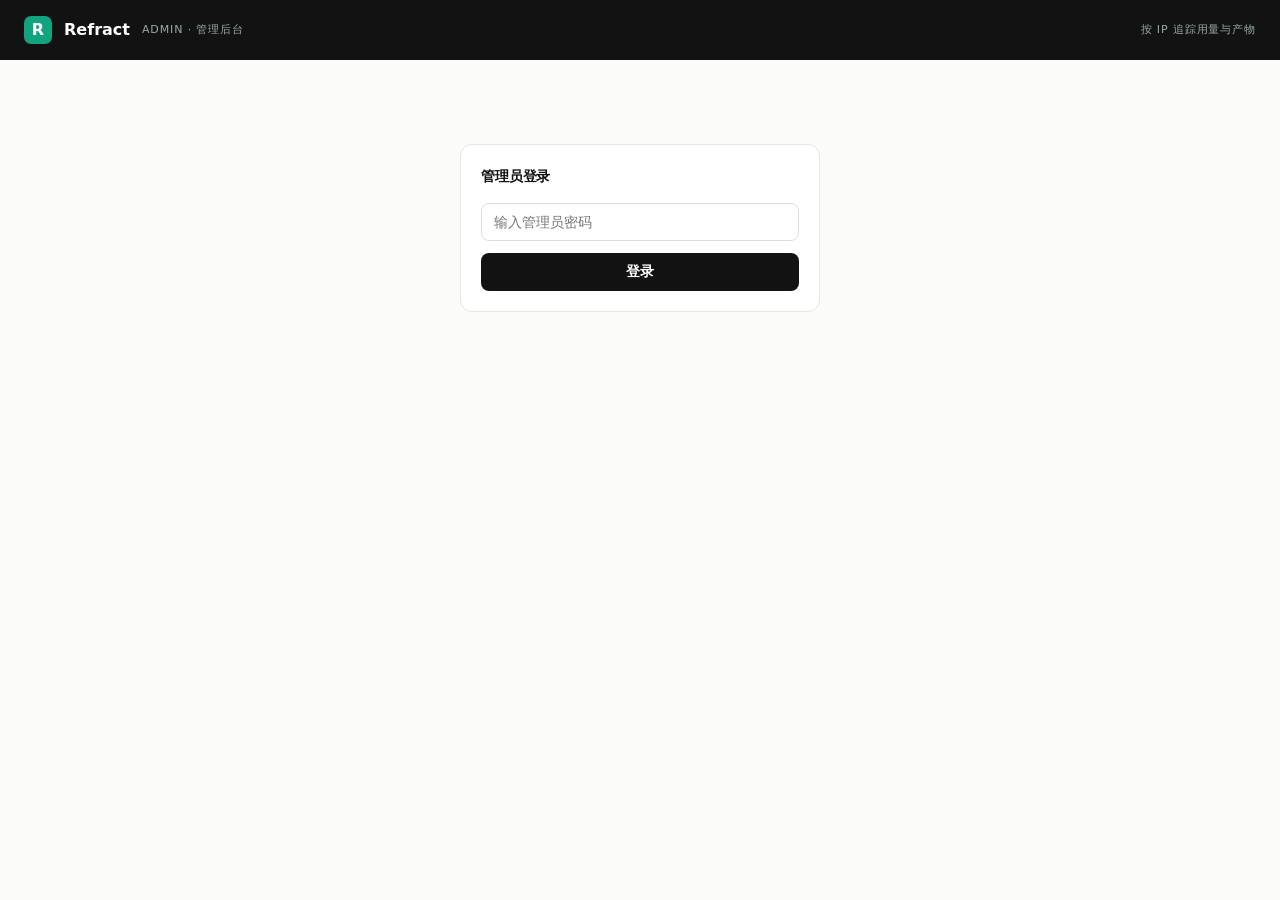
==== web/admin.html @ a9885f79 "feat: 视频管线 v2 换成 video-shotcraft Remotion 方案 + 多项功能沉淀 视频管线 v2（交接见 HANDOFF.md）： - 用 video-shotcraft（R" ====
<!DOCTYPE html>
<html lang="zh-CN">
<head>
<meta charset="utf-8"/>
<meta name="viewport" content="width=device-width,initial-scale=1"/>
<title>Refract · 管理后台</title>
<style>
  *{box-sizing:border-box}
  body{margin:0;background:#fbfbf9;color:#111211;font-family:"PingFang SC","Hiragino Sans GB","Microsoft YaHei",system-ui,sans-serif;line-height:1.6}
  header{background:#111211;color:#fff;padding:16px 24px;display:flex;align-items:center;gap:12px}
  header .logo{width:28px;height:28px;border-radius:7px;background:#12a37f;display:grid;place-items:center;font-weight:700}
  header h1{font-size:16px;margin:0;font-weight:600}
  header .sub{font-size:11px;color:#9aa;letter-spacing:.08em}
  main{max-width:1000px;margin:0 auto;padding:24px}
  .card{background:#fff;border:1px solid #e6e6e2;border-radius:12px;padding:20px;margin-bottom:20px}
  .card h2{font-size:14px;margin:0 0 16px;letter-spacing:-.01em}
  .login-box{max-width:360px;margin:60px auto}
  .login-box input{width:100%;padding:10px 12px;border:1px solid #ddd;border-radius:8px;font-size:14px;margin-bottom:12px}
  .login-box button{width:100%;padding:10px;border:0;border-radius:8px;background:#111211;color:#fff;font-size:14px;font-weight:600;cursor:pointer}
  .login-box button:hover{background:#12a37f}
  table{width:100%;border-collapse:collapse;font-size:13px}
  th{text-align:left;background:#f2f4f2;padding:9px 12px;font-weight:700;border-bottom:2px solid #12a37f}
  td{padding:9px 12px;border-bottom:1px solid #eeeee9;vertical-align:top}
  tr:hover td{background:#fafbfa}
  .mono{font-family:ui-monospace,Consolas,monospace;font-size:12px}
  .tag{display:inline-block;padding:2px 8px;border-radius:5px;font-size:11px;background:#f2f4f2;color:#555}
  .tag.unlimit{background:#e6f5ef;color:#0d7a5f}
  .tag.limit{background:#fdf3e7;color:#c98a1e}
  .btn{padding:5px 12px;border:1px solid #ddd;border-radius:6px;background:#fff;cursor:pointer;font-size:12px;margin-right:6px}
  .btn:hover{border-color:#12a37f;color:#12a37f}
  .err{color:#c0392b}
  .muted{color:#999;font-size:12px}
  .empty{padding:30px;text-align:center;color:#999}
  .toolbar{display:flex;align-items:center;gap:12px;margin-bottom:16px}
  .toolbar .spacer{margin-left:auto}
  .modal{position:fixed;inset:0;background:rgba(0,0,0,.4);display:flex;align-items:center;justify-content:center;z-index:100}
  .modal-card{background:#fff;border-radius:14px;width:min(720px,92vw);max-height:82vh;display:flex;flex-direction:column;overflow:hidden}
  .modal-h{display:flex;align-items:center;justify-content:space-between;padding:16px 20px;border-bottom:1px solid #e6e6e2}
  .modal-h h2{font-size:15px;margin:0}
  .modal-body{padding:20px;overflow-y:auto}
  .qa{border:1px solid #e6e6e2;border-radius:10px;margin-bottom:14px;overflow:hidden}
  .qa-q,.qa-a{display:flex;gap:12px;padding:12px 16px}
  .qa-q{background:#f6f8f7}
  .qa-q b,.qa-a b{flex:none;width:20px;height:20px;border-radius:5px;display:grid;place-items:center;font-size:11px;color:#fff}
  .qa-q b{background:#555}
  .qa-a b{background:#12a37f}
  .qa p{margin:0;font-size:13px;line-height:1.7;white-space:pre-wrap;word-break:break-word}
</style>
</head>
<body>
<header>
  <div class="logo">R</div>
  <h1>Refract</h1><span class="sub">ADMIN · 管理后台</span>
  <div style="margin-left:auto" class="sub">按 IP 追踪用量与产物</div>
</header>

<main>
  <!-- 登录 -->
  <div class="card login-box" id="loginBox">
    <h2>管理员登录</h2>
    <input id="adminPwd" type="password" placeholder="输入管理员密码" autocomplete="off"/>
    <button id="loginBtn">登录</button>
    <p class="err" id="loginErr" style="display:none"></p>
  </div>

  <!-- 主面板 -->
  <div id="panel" style="display:none">
    <div class="card">
      <div class="toolbar">
        <h2 style="margin:0">用户与配额</h2>
        <span class="muted">默认：对话 10 · 视频 1 · 文章 3（永久配额，用完成止）</span>
        <span class="spacer"></span>
        <button class="btn" id="refreshBtn">刷新</button>
      </div>
      <div id="usersBox"></div>
    </div>

    <div class="card">
      <h2>访问流水（最近 100 条）</h2>
      <div id="logBox"></div>
    </div>
  </div>
</main>

<!-- 对话查看弹窗 -->
<div class="modal" id="chatModal" style="display:none">
  <div class="modal-card">
    <div class="modal-h">
      <h2 id="chatTitle">对话记录</h2>
      <button class="btn" onclick="closeChat()">关闭</button>
    </div>
    <div class="modal-body" id="chatBox"></div>
  </div>
</div>

<script>
const KEY = () => localStorage.getItem('refract_admin_key') || '';
function authHeaders(){ return { 'x-admin-key': KEY() }; }

function showLogin(){ document.getElementById('loginBox').style.display='block'; document.getElementById('panel').style.display='none'; }
function showPanel(){ document.getElementById('loginBox').style.display='none'; document.getElementById('panel').style.display='block'; }

document.getElementById('loginBtn').onclick = async () => {
  const pwd = document.getElementById('adminPwd').value.trim();
  if (!pwd) return;
  localStorage.setItem('refract_admin_key', pwd);
  const err = document.getElementById('loginErr');
  err.style.display = 'none';
  try {
    await loadUsers();
    showPanel();
  } catch (e) {
    localStorage.removeItem('refract_admin_key');
    err.textContent = '登录失败：' + e.message;
    err.style.display = 'block';
  }
};
document.getElementById('adminPwd').addEventListener('keydown', e => { if (e.key === 'Enter') document.getElementById('loginBtn').click(); });

async function loadUsers() {
  const r = await fetch('/api/admin/users', { headers: authHeaders() });
  if (!r.ok) throw new Error((await r.json()).detail || r.statusText);
  const { users } = await r.json();
  const box = document.getElementById('usersBox');
  if (!users.length) { box.innerHTML = '<div class="empty">还没有任何访问记录</div>'; return; }
  box.innerHTML = `<table><tr><th>IP</th><th>状态</th><th>对话</th><th>视频</th><th>文章</th><th>首次/最近访问</th><th>操作</th></tr>` +
    users.map(u => `
      <tr data-sid="${u.session_id}">
        <td class="mono">${u.ip}</td>
        <td>${u.unlimited ? '<span class="tag unlimit">不限</span>' : '<span class="tag limit">受限</span>'}</td>
        <td>${u.used.chat}/${u.limits.chat}</td>
        <td>${u.used.video}/${u.limits.video}</td>
        <td>${u.used.article}/${u.limits.article}</td>
        <td class="muted">${u.first_seen}<br>${u.last_seen}</td>
        <td>
          <button class="btn" onclick="resetUser('${u.session_id}')">重置</button>
          <button class="btn" onclick="toggleUnlimit('${u.session_id}', ${!u.unlimited})">${u.unlimited ? '取消不限' : '设不限'}</button>
        </td>
      </tr>`).join('') + '</table>';
}

async function viewTurn(taskId) {
  const box = document.getElementById('chatBox');
  box.innerHTML = '<div class="empty">加载中…</div>';
  document.getElementById('chatModal').style.display = 'flex';
  document.getElementById('chatTitle').textContent = '对话记录';
  try {
    const r = await fetch(`/api/admin/turn/${taskId}`, { headers: authHeaders() });
    if (!r.ok) throw new Error((await r.json()).detail || r.statusText);
    const d = await r.json();
    box.innerHTML = `
      <div class="qa">
        <div class="qa-q"><b>问</b><p>${esc(d.q || '（空）')}</p></div>
        <div class="qa-a"><b>答</b><p>${esc(d.a || '（无回答）')}</p></div>
      </div>`;
  } catch (e) {
    box.innerHTML = `<div class="empty" style="color:#c0392b">${esc(e.message)}</div>`;
  }
}

function esc(s) { return String(s ?? '').replace(/[&<>"]/g, c => ({'&':'&amp;','<':'&lt;','>':'&gt;','"':'&quot;'}[c])); }

function closeChat() { document.getElementById('chatModal').style.display = 'none'; }

async function resetUser(sid) {
  if (!confirm('确定重置这个用户的配额？')) return;
  await fetch('/api/admin/reset', { method: 'POST', headers: { ...authHeaders(), 'Content-Type': 'application/json' }, body: JSON.stringify({ session_id: sid }) });
  await loadUsers();
}
async function toggleUnlimit(sid, flag) {
  await fetch('/api/admin/unlimited', { method: 'POST', headers: { ...authHeaders(), 'Content-Type': 'application/json' }, body: JSON.stringify({ session_id: sid, unlimited: flag }) });
  await loadUsers();
}

async function loadLog() {
  const r = await fetch('/api/admin/log?limit=100', { headers: authHeaders() });
  if (!r.ok) return;
  const { log } = await r.json();
  const box = document.getElementById('logBox');
  if (!log.length) { box.innerHTML = '<div class="empty">暂无流水</div>'; return; }
  box.innerHTML = `<table><tr><th>时间</th><th>IP</th><th>动作</th><th>产物</th></tr>` +
    log.map(l => {
      let artCell = '<span class="muted">—</span>';
      if (l.action === 'chat' && l.artifact) {
        artCell = `<a href="javascript:viewTurn('${l.artifact}')" class="mono">查看对话</a>`;
      } else if (l.artifact) {
        artCell = `<a href="${l.artifact}" target="_blank" class="mono">${l.artifact}</a>`;
      }
      return `<tr>
        <td class="mono">${l.ts}</td>
        <td class="mono">${l.ip}</td>
        <td><span class="tag">${l.label}</span></td>
        <td>${artCell}</td>
      </tr>`;
    }).join('') + '</table>';
}

document.getElementById('refreshBtn').onclick = async () => { await loadUsers(); await loadLog(); };

// 已登录则直接进
if (KEY()) {
  loadUsers().then(() => { showPanel(); loadLog(); }).catch(showLogin);
} else {
  showLogin();
}
</script>
</body>
</html>
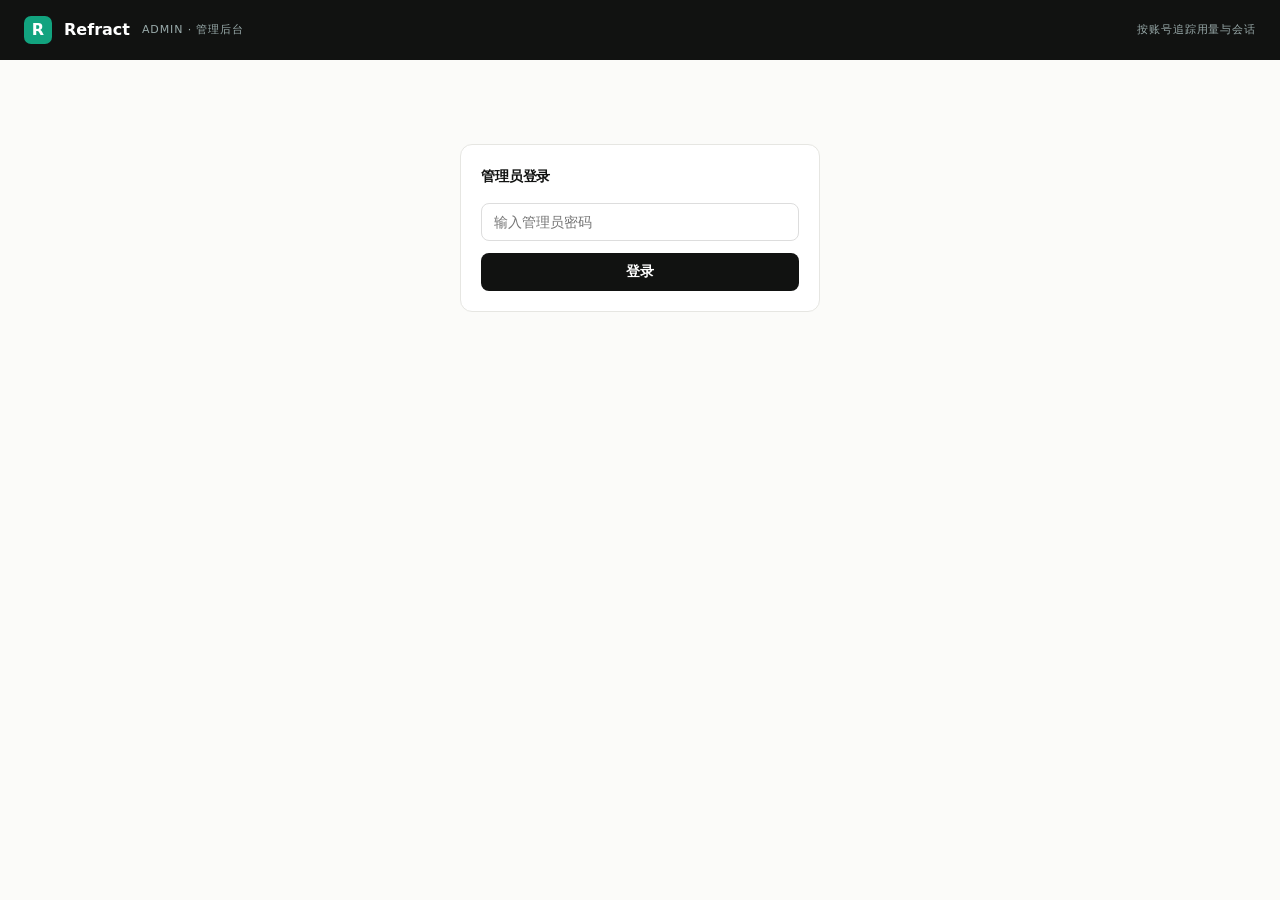
==== commit f72a68a9: "feat: 密码登录（注册走验证码）+ 管理后台按账号重做 登录： - 注册 = 邮箱 + 验证码 + 密码；日常登录 = 邮箱 + 密码，不用每次等邮件 - 密码用 scrypt + 随机盐（标准库" ====
--- a/web/admin.html
+++ b/web/admin.html
@@ -11,7 +11,7 @@
   header .logo{width:28px;height:28px;border-radius:7px;background:#12a37f;display:grid;place-items:center;font-weight:700}
   header h1{font-size:16px;margin:0;font-weight:600}
   header .sub{font-size:11px;color:#9aa;letter-spacing:.08em}
-  main{max-width:1000px;margin:0 auto;padding:24px}
+  main{max-width:1100px;margin:0 auto;padding:24px}
   .card{background:#fff;border:1px solid #e6e6e2;border-radius:12px;padding:20px;margin-bottom:20px}
   .card h2{font-size:14px;margin:0 0 16px;letter-spacing:-.01em}
   .login-box{max-width:360px;margin:60px auto}
@@ -19,23 +19,32 @@
   .login-box button{width:100%;padding:10px;border:0;border-radius:8px;background:#111211;color:#fff;font-size:14px;font-weight:600;cursor:pointer}
   .login-box button:hover{background:#12a37f}
   table{width:100%;border-collapse:collapse;font-size:13px}
-  th{text-align:left;background:#f2f4f2;padding:9px 12px;font-weight:700;border-bottom:2px solid #12a37f}
+  th{text-align:left;background:#f2f4f2;padding:9px 12px;font-weight:700;border-bottom:2px solid #12a37f;white-space:nowrap}
   td{padding:9px 12px;border-bottom:1px solid #eeeee9;vertical-align:top}
   tr:hover td{background:#fafbfa}
   .mono{font-family:ui-monospace,Consolas,monospace;font-size:12px}
   .tag{display:inline-block;padding:2px 8px;border-radius:5px;font-size:11px;background:#f2f4f2;color:#555}
   .tag.unlimit{background:#e6f5ef;color:#0d7a5f}
   .tag.limit{background:#fdf3e7;color:#c98a1e}
+  .tag.anon{background:#f0f0ee;color:#888}
+  .tag.pw{background:#eef3fb;color:#3b6ea5}
   .btn{padding:5px 12px;border:1px solid #ddd;border-radius:6px;background:#fff;cursor:pointer;font-size:12px;margin-right:6px}
   .btn:hover{border-color:#12a37f;color:#12a37f}
+  .btn.go{border-color:#12a37f;color:#0d7a5f;font-weight:600}
   .err{color:#c0392b}
   .muted{color:#999;font-size:12px}
   .empty{padding:30px;text-align:center;color:#999}
-  .toolbar{display:flex;align-items:center;gap:12px;margin-bottom:16px}
+  .toolbar{display:flex;align-items:center;gap:12px;margin-bottom:16px;flex-wrap:wrap}
   .toolbar .spacer{margin-left:auto}
-  .modal{position:fixed;inset:0;background:rgba(0,0,0,.4);display:flex;align-items:center;justify-content:center;z-index:100}
-  .modal-card{background:#fff;border-radius:14px;width:min(720px,92vw);max-height:82vh;display:flex;flex-direction:column;overflow:hidden}
-  .modal-h{display:flex;align-items:center;justify-content:space-between;padding:16px 20px;border-bottom:1px solid #e6e6e2}
+  /* 额度：用量/上限，上限可直接改 */
+  .q{display:flex;align-items:center;gap:4px;white-space:nowrap}
+  .q .u{font-weight:700;min-width:14px;text-align:right}
+  .q input{width:52px;padding:3px 5px;border:1px solid #ddd;border-radius:5px;font-size:12px;
+    font-family:ui-monospace,Consolas,monospace;text-align:center}
+  .q input:focus{outline:0;border-color:#12a37f}
+  .modal{position:fixed;inset:0;background:rgba(0,0,0,.4);display:flex;align-items:center;justify-content:center;z-index:100;padding:20px}
+  .modal-card{background:#fff;border-radius:14px;width:min(760px,92vw);max-height:84vh;display:flex;flex-direction:column;overflow:hidden}
+  .modal-h{display:flex;align-items:center;justify-content:space-between;padding:16px 20px;border-bottom:1px solid #e6e6e2;gap:12px}
   .modal-h h2{font-size:15px;margin:0}
   .modal-body{padding:20px;overflow-y:auto}
   .qa{border:1px solid #e6e6e2;border-radius:10px;margin-bottom:14px;overflow:hidden}
@@ -45,13 +54,19 @@
   .qa-q b{background:#555}
   .qa-a b{background:#12a37f}
   .qa p{margin:0;font-size:13px;line-height:1.7;white-space:pre-wrap;word-break:break-word}
+  .convrow{display:flex;align-items:center;gap:10px;padding:10px 12px;border:1px solid #e6e6e2;
+    border-radius:9px;margin-bottom:8px;cursor:pointer}
+  .convrow:hover{border-color:#12a37f;background:#fafdfc}
+  .convrow .t{flex:1;min-width:0;overflow:hidden;text-overflow:ellipsis;white-space:nowrap;font-size:13px}
+  .convrow .m{font-size:11px;color:#999;flex:none}
+  .backbtn{border:0;background:none;color:#12a37f;font-size:12px;cursor:pointer;padding:0}
 </style>
 </head>
 <body>
 <header>
   <div class="logo">R</div>
   <h1>Refract</h1><span class="sub">ADMIN · 管理后台</span>
-  <div style="margin-left:auto" class="sub">按 IP 追踪用量与产物</div>
+  <div style="margin-left:auto" class="sub">按账号追踪用量与会话</div>
 </header>
 
 <main>
@@ -67,8 +82,8 @@
   <div id="panel" style="display:none">
     <div class="card">
       <div class="toolbar">
-        <h2 style="margin:0">用户与配额</h2>
-        <span class="muted">默认：对话 10 · 视频 1 · 文章 3（永久配额，用完成止）</span>
+        <h2 style="margin:0">账号与配额</h2>
+        <span class="muted">上限可直接改，改完点「存额度」</span>
         <span class="spacer"></span>
         <button class="btn" id="refreshBtn">刷新</button>
       </div>
@@ -82,11 +97,11 @@
   </div>
 </main>
 
-<!-- 对话查看弹窗 -->
+<!-- 会话查看弹窗 -->
 <div class="modal" id="chatModal" style="display:none">
   <div class="modal-card">
     <div class="modal-h">
-      <h2 id="chatTitle">对话记录</h2>
+      <h2 id="chatTitle">会话</h2>
       <button class="btn" onclick="closeChat()">关闭</button>
     </div>
     <div class="modal-body" id="chatBox"></div>
@@ -96,6 +111,7 @@
 <script>
 const KEY = () => localStorage.getItem('refract_admin_key') || '';
 function authHeaders(){ return { 'x-admin-key': KEY() }; }
+function esc(s){ return String(s ?? '').replace(/[&<>"]/g, c => ({'&':'&amp;','<':'&lt;','>':'&gt;','"':'&quot;'}[c])); }
 
 function showLogin(){ document.getElementById('loginBox').style.display='block'; document.getElementById('panel').style.display='none'; }
 function showPanel(){ document.getElementById('loginBox').style.display='none'; document.getElementById('panel').style.display='block'; }
@@ -117,33 +133,127 @@
 };
 document.getElementById('adminPwd').addEventListener('keydown', e => { if (e.key === 'Enter') document.getElementById('loginBtn').click(); });
 
+let USERS = [];
+
 async function loadUsers() {
   const r = await fetch('/api/admin/users', { headers: authHeaders() });
   if (!r.ok) throw new Error((await r.json()).detail || r.statusText);
   const { users } = await r.json();
+  USERS = users;
   const box = document.getElementById('usersBox');
-  if (!users.length) { box.innerHTML = '<div class="empty">还没有任何访问记录</div>'; return; }
-  box.innerHTML = `<table><tr><th>IP</th><th>状态</th><th>对话</th><th>视频</th><th>文章</th><th>首次/最近访问</th><th>操作</th></tr>` +
-    users.map(u => `
-      <tr data-sid="${u.session_id}">
-        <td class="mono">${u.ip}</td>
-        <td>${u.unlimited ? '<span class="tag unlimit">不限</span>' : '<span class="tag limit">受限</span>'}</td>
-        <td>${u.used.chat}/${u.limits.chat}</td>
-        <td>${u.used.video}/${u.limits.video}</td>
-        <td>${u.used.article}/${u.limits.article}</td>
-        <td class="muted">${u.first_seen}<br>${u.last_seen}</td>
-        <td>
-          <button class="btn" onclick="resetUser('${u.session_id}')">重置</button>
+  if (!users.length) { box.innerHTML = '<div class="empty">还没有任何账号</div>'; return; }
+  box.innerHTML = `<table>
+    <tr><th>账号</th><th>会话</th><th>对话</th><th>视频</th><th>文章</th><th>状态</th><th>最近 IP</th><th>注册 / 最近</th><th>操作</th></tr>` +
+    users.map((u, i) => {
+      const name = u.email
+        ? `<div>${esc(u.email)}</div><div class="mono muted">${esc(u.user_id)}</div>`
+        : `<span class="mono muted">${esc(u.session_id)} <span class="tag anon">匿名</span></span>`;
+      const pw = u.has_password ? ' <span class="tag pw">有密码</span>' : '';
+      const state = u.unlimited ? '<span class="tag unlimit">不限</span>'
+        : (u.custom_limits ? '<span class="tag limit">自定义</span>' : '<span class="tag">默认</span>');
+      return `
+      <tr>
+        <td>${name}${pw}</td>
+        <td>${u.registered
+          ? `<button class="btn go" onclick="viewConvs('${esc(u.user_id)}','${esc(u.email)}')">${u.conversations} 条</button>`
+          : '<span class="muted">—</span>'}</td>
+        <td>${qcell(i, 'chat', u)}</td>
+        <td>${qcell(i, 'video', u)}</td>
+        <td>${qcell(i, 'article', u)}</td>
+        <td>${state}</td>
+        <td class="mono muted">${esc(u.last_ip || '—')}</td>
+        <td class="muted">${esc(u.created_at || '—')}<br>${esc(u.last_login || u.last_seen || '—')}</td>
+        <td style="white-space:nowrap">
+          <button class="btn" onclick="saveQuota(${i})">存额度</button>
+          <button class="btn" onclick="resetUser('${u.session_id}')">重置用量</button>
           <button class="btn" onclick="toggleUnlimit('${u.session_id}', ${!u.unlimited})">${u.unlimited ? '取消不限' : '设不限'}</button>
         </td>
-      </tr>`).join('') + '</table>';
-}
-
-async function viewTurn(taskId) {
+      </tr>`;
+    }).join('') + '</table>';
+}
+
+// 一格「用量 / 可改上限」
+function qcell(i, k, u) {
+  return `<span class="q"><span class="u">${u.used[k] || 0}</span>/<input id="q_${i}_${k}" value="${u.limits[k]}" size="3"></span>`;
+}
+
+async function saveQuota(i) {
+  const u = USERS[i];
+  if (!u) return;
+  const limits = {};
+  for (const k of ['chat', 'video', 'article']) {
+    const el = document.getElementById(`q_${i}_${k}`);
+    if (el) limits[k] = el.value;
+  }
+  const r = await fetch('/api/admin/quota', {
+    method: 'POST',
+    headers: { ...authHeaders(), 'Content-Type': 'application/json' },
+    body: JSON.stringify({ session_id: u.session_id, limits }),
+  });
+  if (!r.ok) { alert('保存失败：' + ((await r.json()).detail || r.statusText)); return; }
+  await loadUsers();
+}
+
+/* ---------------- 会话查看 ---------------- */
+
+let convOwner = { uid: '', email: '' };
+
+async function viewConvs(uid, email) {
+  convOwner = { uid, email };
+  openChat();
+  document.getElementById('chatTitle').textContent = `${email} 的会话`;
   const box = document.getElementById('chatBox');
   box.innerHTML = '<div class="empty">加载中…</div>';
-  document.getElementById('chatModal').style.display = 'flex';
-  document.getElementById('chatTitle').textContent = '对话记录';
+  const r = await fetch(`/api/admin/user/${uid}/conversations`, { headers: authHeaders() });
+  if (!r.ok) { box.innerHTML = `<div class="empty err">${esc((await r.json()).detail || '加载失败')}</div>`; return; }
+  const { conversations } = await r.json();
+  if (!conversations.length) { box.innerHTML = '<div class="empty">这个账号还没有会话</div>'; return; }
+  box.innerHTML = conversations.map(c => `
+    <div class="convrow" onclick="viewConv('${esc(c.id)}')">
+      <span class="t">${esc(c.title || '（无标题）')}</span>
+      <span class="m">${fmt(c.updated_at)}</span>
+    </div>`).join('');
+}
+
+async function viewConv(cid) {
+  const box = document.getElementById('chatBox');
+  box.innerHTML = '<div class="empty">加载中…</div>';
+  const r = await fetch(`/api/admin/conversation/${cid}`, { headers: authHeaders() });
+  if (!r.ok) { box.innerHTML = `<div class="empty err">${esc((await r.json()).detail || '加载失败')}</div>`; return; }
+  const d = await r.json();
+  document.getElementById('chatTitle').textContent = d.title || '会话';
+  const msgs = (d.messages || []).map(m => {
+    let text = m.text || '';
+    if (!text && m.events) {
+      // 助手回复有时只存在事件流里（工具卡/流程卡那一轮），拼出来
+      text = m.events.filter(e => e.type === 'delta' && e.kind === 'content')
+        .map(e => e.text || '').join('');
+    }
+    return { role: m.role, text: text || '（空）' };
+  }).filter(m => m.role === 'user' || m.role === 'assistant');
+  box.innerHTML = `
+    <p class="muted" style="margin:0 0 14px">
+      <button class="backbtn" onclick="viewConvs('${esc(convOwner.uid)}','${esc(convOwner.email)}')">← 返回会话列表</button>
+      &nbsp;·&nbsp; ${esc(d.email)} &nbsp;·&nbsp; ${esc(d.updated_at)}
+    </p>` +
+    (msgs.length
+      ? msgs.map(m => `<div class="qa">
+          <div class="qa-${m.role === 'user' ? 'q' : 'a'}">
+            <b>${m.role === 'user' ? '问' : '答'}</b><p>${esc(m.text)}</p>
+          </div></div>`).join('')
+      : '<div class="empty">这条会话没有内容</div>');
+}
+
+function fmt(ts) {
+  if (!ts) return '';
+  return new Date(ts * 1000).toLocaleString('zh-CN', { hour12: false });
+}
+
+async function viewTurn(taskId) {
+  openChat();
+  document.getElementById('chatTitle').textContent = '某一轮对话';
+  const box = document.getElementById('chatBox');
+  box.innerHTML = '<div class="empty">加载中…</div>';
   try {
     const r = await fetch(`/api/admin/turn/${taskId}`, { headers: authHeaders() });
     if (!r.ok) throw new Error((await r.json()).detail || r.statusText);
@@ -154,16 +264,15 @@
         <div class="qa-a"><b>答</b><p>${esc(d.a || '（无回答）')}</p></div>
       </div>`;
   } catch (e) {
-    box.innerHTML = `<div class="empty" style="color:#c0392b">${esc(e.message)}</div>`;
+    box.innerHTML = `<div class="empty err">${esc(e.message)}</div>`;
   }
 }
 
-function esc(s) { return String(s ?? '').replace(/[&<>"]/g, c => ({'&':'&amp;','<':'&lt;','>':'&gt;','"':'&quot;'}[c])); }
-
-function closeChat() { document.getElementById('chatModal').style.display = 'none'; }
+function openChat(){ document.getElementById('chatModal').style.display='flex'; }
+function closeChat(){ document.getElementById('chatModal').style.display='none'; }
 
 async function resetUser(sid) {
-  if (!confirm('确定重置这个用户的配额？')) return;
+  if (!confirm('把这个账号的已用量清零？（上限不变）')) return;
   await fetch('/api/admin/reset', { method: 'POST', headers: { ...authHeaders(), 'Content-Type': 'application/json' }, body: JSON.stringify({ session_id: sid }) });
   await loadUsers();
 }
@@ -178,7 +287,7 @@
   const { log } = await r.json();
   const box = document.getElementById('logBox');
   if (!log.length) { box.innerHTML = '<div class="empty">暂无流水</div>'; return; }
-  box.innerHTML = `<table><tr><th>时间</th><th>IP</th><th>动作</th><th>产物</th></tr>` +
+  box.innerHTML = `<table><tr><th>时间</th><th>IP</th><th>身份</th><th>动作</th><th>产物</th></tr>` +
     log.map(l => {
       let artCell = '<span class="muted">—</span>';
       if (l.action === 'chat' && l.artifact) {
@@ -188,7 +297,8 @@
       }
       return `<tr>
         <td class="mono">${l.ts}</td>
-        <td class="mono">${l.ip}</td>
+        <td class="mono">${esc(l.ip || '—')}</td>
+        <td class="mono muted">${esc(l.session_id)}</td>
         <td><span class="tag">${l.label}</span></td>
         <td>${artCell}</td>
       </tr>`;
